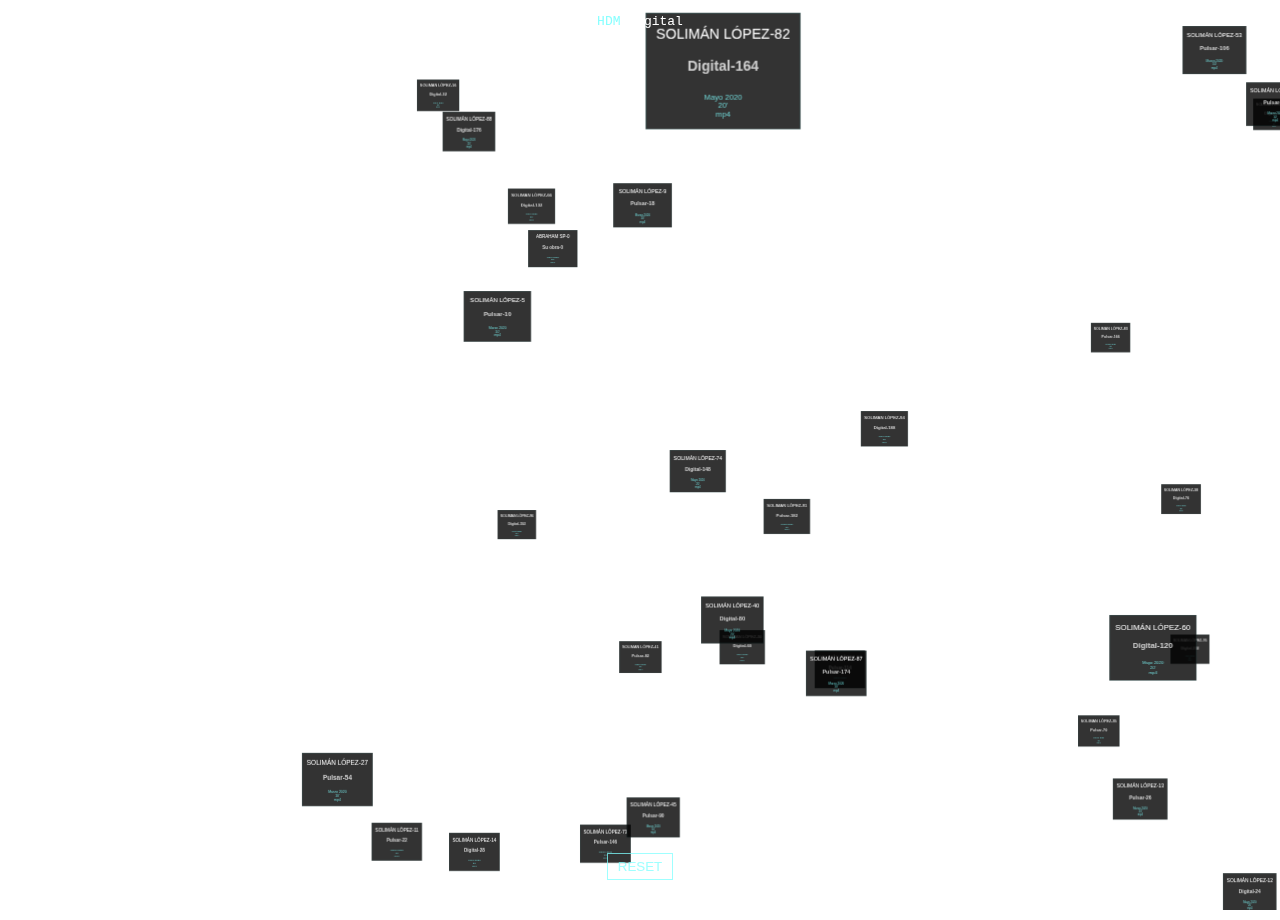
==== index.html @ 2d361e6a "Subí el proyecto" ====
<!DOCTYPE html>
<html>
  <head>
    <title>Digital</title>
    <meta charset="utf-8" />
    <meta
      name="viewport"
      content="width=device-width, user-scalable=no, minimum-scale=1.0, maximum-scale=1.0"
    />
    <link type="text/css" rel="stylesheet" href="./main.css" />
    <link type="text/css" rel="stylesheet" href="./custom.css" />
  </head>
  <body>
    <div id="info"
      ><a href="https://solimanlopez.com/" target="_blank" rel="noopener"
        >HDM</a
      >
      Digital</div
    >
    <div id="container"></div>
    <div id="menu">
      <button id="reset">RESET</button>
    </div>
    <script src="./artistas.js"></script>
    <script type="module" src="./index.js"></script>
  </body>
</html>
---- main.css ----
body {
  margin: 0;
  background-color: #fff;
  color: #fff;
  font-family: Monospace;
  font-size: 13px;
  line-height: 24px;
  overscroll-behavior: none;
  overflow: hidden;
  user-select: none;
}

a {
  color: #ff0;
  text-decoration: none;
}

a:hover {
  text-decoration: underline;
}

button {
  cursor: pointer;
  text-transform: uppercase;
}

canvas {
  display: block;
}

#info {
  position: absolute;
  top: 0px;
  width: 100%;
  padding: 10px;
  box-sizing: border-box;
  text-align: center;
  -moz-user-select: none;
  -webkit-user-select: none;
  -ms-user-select: none;
  user-select: none;
  pointer-events: none;
  z-index: 1; /* TODO Solve this in HTML */
}

a,
button,
input,
select {
  pointer-events: auto;
}

.dg.ac {
  -moz-user-select: none;
  -webkit-user-select: none;
  -ms-user-select: none;
  user-select: none;
  z-index: 2 !important; /* TODO Solve this in HTML */
}

#overlay {
  position: absolute;
  z-index: 2;
  top: 0;
  left: 0;
  width: 100%;
  height: 100%;
  display: flex;
  align-items: center;
  justify-content: center;
  opacity: 1;
  background-color: #000000;
  color: #ffffff;
}

#overlay > div {
  text-align: center;
}

#overlay > div > button {
  height: 20px;
  background: transparent;
  color: #ffffff;
  outline: 1px solid #ffffff;
  border: 0px;
  cursor: pointer;
}

#overlay > div > p {
  color: #777777;
  font-size: 12px;
}
---- custom.css ----
a {
  color: #8ff;
}

#menu {
  position: absolute;
  bottom: 20px;
  width: 100%;
  text-align: center;
}

.artista {
  width: 240px;
  height: 180px;
  /*box-shadow: 0px 0px 12px rgba(0, 255, 255, 0.5);*/
  border: 1px solid rgba(127, 255, 255, 0.25);
  font-family: Helvetica, sans-serif;
  text-align: center;
  line-height: normal;
  cursor: pointer;
}

.artista:hover {
  box-shadow: 0px 0px 12px rgba(0, 255, 255, 0.75);
  border: 1px solid rgba(127, 255, 255, 0.75);
}

.artista .nombre {
  position: absolute;
  text-transform: uppercase;
  top: 20px;
  left: 0px;
  right: 0px;
  font-size: 22px;
  /*text-shadow: 0 0 10px rgba(0, 255, 255, 0.95);*/
  color: #fff;
  pointer-events: none;
}

.artista .titulo {
  position: absolute;
  top: 70px;
  left: 0px;
  right: 0px;
  font-size: 22px;
  font-weight: bold;
  color: rgba(255, 255, 255, 0.75);
  pointer-events: none;
}

.artista .detalles {
  position: absolute;
  bottom: 15px;
  left: 0px;
  right: 0px;
  font-size: 12px;
  color: rgba(127, 255, 255, 0.75);
  pointer-events: none;
}

button {
  color: rgba(127, 255, 255, 0.75);
  background: transparent;
  outline: 1px solid rgba(127, 255, 255, 0.75);
  border: 0px;
  padding: 5px 10px;
  cursor: pointer;
}

button:hover {
  background-color: rgba(0, 255, 255, 0.5);
}

button:active {
  color: #000000;
  background-color: rgba(0, 255, 255, 0.75);
}

#sala3D {
  padding: 10px;
}

#container {
  padding: 10px;
}

/* body {
  background-color: #ffffff;
} */

#blocker {
  position: absolute;
  top: 0;
  left: 0;
  bottom: 0;
  right: 0;
}
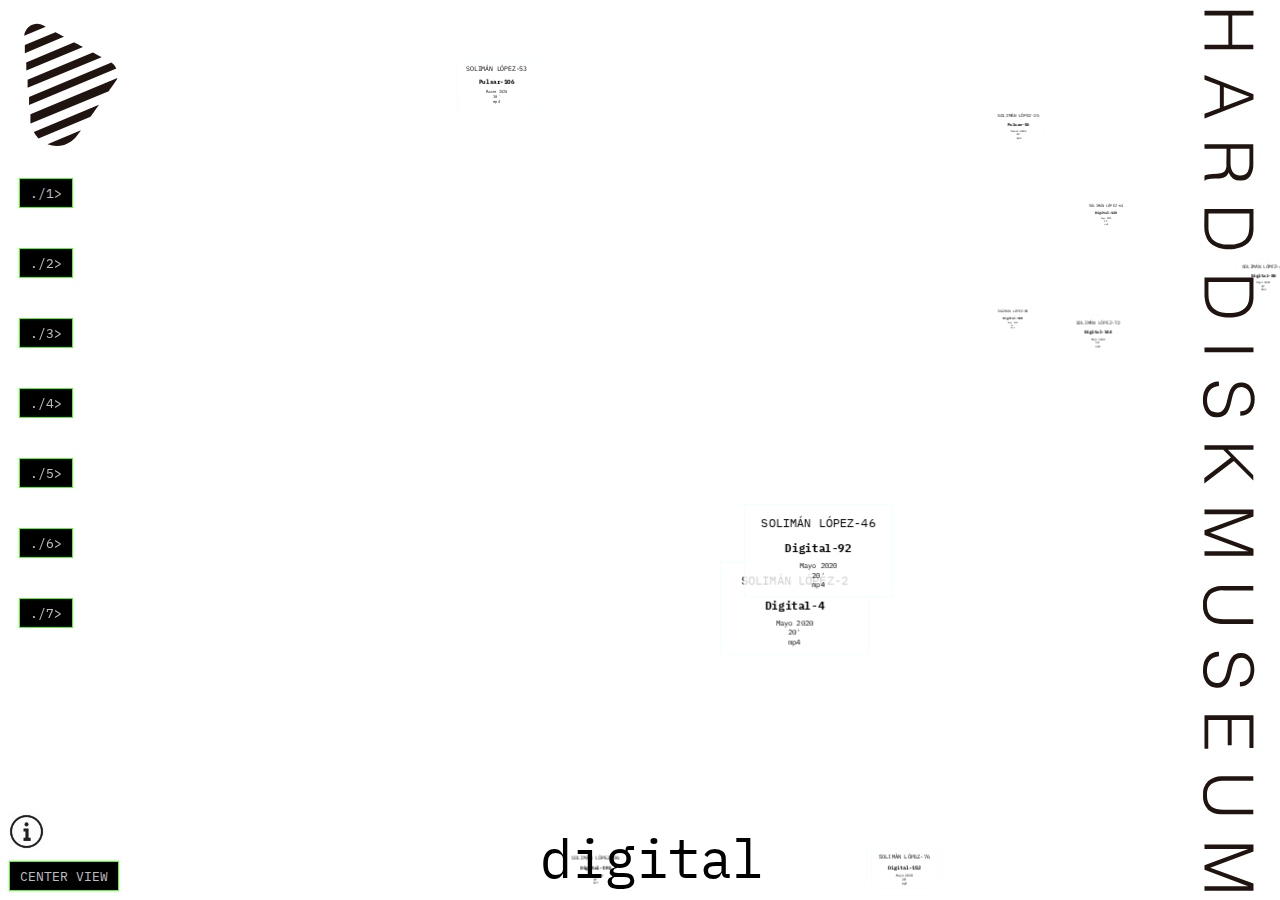
==== commit 3394ca15: "actualizacion interfaz" ====
--- a/index.html
+++ b/index.html
@@ -5,23 +5,56 @@
     <meta charset="utf-8" />
     <meta
       name="viewport"
-      content="width=device-width, user-scalable=no, minimum-scale=1.0, maximum-scale=1.0"
-    />
+      content="width=device-width, user-scalable=no, minimum-scale=1.0, maximum-scale=1.0"/>
     <link type="text/css" rel="stylesheet" href="./main.css" />
     <link type="text/css" rel="stylesheet" href="./custom.css" />
+    <link href="https://fonts.googleapis.com/css2?family=IBM+Plex+Mono:ital,wght@0,100;0,400;0,500;1,300&display=swap" rel="stylesheet">
+    
   </head>
   <body>
-    <div id="info"
-      ><a href="https://solimanlopez.com/" target="_blank" rel="noopener"
-        >HDM</a
-      >
-      Digital</div
-    >
+    <img src="assets/logo_HDM.svg" class="logoHDM">
+    <img src="assets/logo_HDM_Text.svg" class="logoHDMText">
+    <span class="logoDigital">digital</span>
+
+
     <div id="container"></div>
     <div id="menu">
-      <button id="reset">RESET</button>
+      <button id="reset">Center view</button>
     </div>
+
+
+
+  <!-- Modal content -->
+    <img id="infoExpo" src="./assets/info.png" class="infoExpo">
+    <div id="infoExposition" class="modal">
+      <div class="modal-content">
+        <span class="close">&times;</span>
+        <p>Exposición comisariada por Abraham San Pedro</p></br>
+        <p>La imagen digital es nuestro ecosistema. Ha pasado a ser parte natural de la vida cotidiana. tablets, publicidad, redes sociales, campañas políticas, smartphones, arte, prensa, fotografía, ciencia, moda… hoy cualquier superficie o dispositivo es alimentado por un flujo incesante de imágenes digitales. Esto supone una ruptura histórica radical. Una ruptura para con “la realidad”. Pues ahora ésta se desmaterializa y se traduce a datos encriptados y pasa, por tanto, a ser cuestionable como verdad. Al disolverse en código matemático queda oculta y transformable. Así, la percepción de “lo real” se vuelve líquida, fluida, débil. Al mismo tiempo, esta virtualización escópica se manifiesta en la creación de nuevos mundos: inmateriales, alternativos, fruto de la imaginación y basados en código y algoritmo. </br>
+
+Este proyecto nace con la vocación de servir como herramienta de distribución libre del conocimiento a través de la Red, construyendo una antología nunca antes realizada sobre la genealogía de la imagen sintética que pueda servir a muy diversos públicos (trabajando así con diferentes niveles de lectura) y que ofrecerá las más significativas obras e hitos del proceso (aún inconcluso) de la generación de la imagen digital como fenómeno tecnohistórico que ha influido a la humanidad de un modo radical. </br>
+
+
+Digital, genealogía de la imagen sintética 1921-2015, se fundamenta en una visión niveladora (novedosa para la museografía) y transdisciplinar de los fenómenos históricos que aquí se narrarán. De este modo, no se trabaja desde la separación de la esfera “arte” de las otras esferas de producción visual como lo son el documental, la publicidad, el videojuego, la ciencia y la tecnología, las revistas especializadas, las teorías sociales o los artefactos informáticos. Todos ellos son parte de una misma narración de los acontecimientos y como tales, están interconectados en un único devenir histórico cooperativo y multijugador.</br>
+
+
+Esta es una historia que comienza antes que la aparición misma de las primeras computadoras (enormes y lentas), pues las prácticas sinestésicas, la geometrización abstracta sintética o la matematización de la realidad, precedieron en el tiempo al desarrollo de aquellos artefactos informáticos fruto de la Guerra fría tras la Segunda Guerra Mundial. </p>
+      </div>
+    </div>
+      
+    <div id="periodos">
+      <button id="button1"></button></br>
+      <button id="button2"></button></br>
+      <button id="button3"></button></br>
+      <button id="button4"></button></br>
+      <button id="button5"></button></br>
+      <button id="button6"></button></br>
+      <button id="button7"></button></br>
+    </div>
+
+
     <script src="./artistas.js"></script>
     <script type="module" src="./index.js"></script>
+    <script type="text/javascript" src="https://ajax.googleapis.com/ajax/libs/jquery/1.8.2/jquery.min.js"></script>
   </body>
 </html>
--- a/main.css
+++ b/main.css
@@ -1,6 +1,6 @@
 body {
   margin: 0;
-  background-color: #fff;
+  /* background-color: #fff; */
   color: #fff;
   font-family: Monospace;
   font-size: 13px;
@@ -8,6 +8,11 @@
   overscroll-behavior: none;
   overflow: hidden;
   user-select: none;
+  font-family: 'IBM Plex Mono', monospace;
+/*  background: linear-gradient(9deg, #adadad, #353535, #a9a9a9, #effffb);
+  background-size: 400% 400%;
+  animation: gradient 25s ease infinite;*/
+  background: #fff;
 }
 
 a {
@@ -22,6 +27,7 @@
 button {
   cursor: pointer;
   text-transform: uppercase;
+
 }
 
 canvas {
@@ -90,3 +96,110 @@
   color: #777777;
   font-size: 12px;
 }
+
+.logoHDM {
+    position: absolute;
+    max-width: 100px;
+    padding: 20px;
+    z-index: 10;
+
+}
+
+.logoHDMText {
+    position: absolute;
+    max-width: 100px;
+    padding-right: 20px;
+    float: right;
+    right: 0px;
+    height: 100%;
+    z-index: 10;
+    /*padding-top: 10px;*/
+
+}
+
+.logoDigital {
+    bottom: 30px;
+    position: absolute;
+    font-size: 54px;
+    color: #000;
+    width: 300px;
+    left: 50%;
+    margin-left: -100px;
+    z-index: 10;
+}
+
+
+@keyframes gradient {
+  0% {
+    background-position: 0% 50%;
+  }
+  50% {
+    background-position: 100% 50%;
+  }
+  100% {
+    background-position: 0% 50%;
+  }
+}
+
+ /* The Modal (background) */
+.modal {
+  display: none; /* Hidden by default */
+  position: fixed; /* Stay in place */
+  z-index: 1; /* Sit on top */
+  left: 0;
+  top: 0;
+  width: 100%; /* Full width */
+  height: 100%; /* Full height */
+  overflow: auto; /* Enable scroll if needed */
+  background-color: rgb(0,0,0); /* Fallback color */
+  background-color: rgba(0,0,0,0.4); /* Black w/ opacity */
+  z-index: 1;
+}
+
+/* Modal Content/Box */
+.modal-content {
+  background-color: #000;
+  margin: 15% auto; /* 15% from the top and centered */
+  padding: 20px;
+  border: 1px solid #888;
+  width: 80%; /* Could be more or less, depending on screen size */
+}
+
+/* The Close Button */
+.close {
+  color: #aaa;
+  float: right;
+  font-size: 28px;
+  font-weight: bold;
+}
+
+.close:hover,
+.close:focus {
+  color: black;
+  text-decoration: none;
+  cursor: pointer;
+} 
+
+.infoExpo {
+position: absolute;
+z-index: 1;
+display: inline-block;
+cursor: pointer;
+color: #ffffff;
+font-family: Roboto;
+font-size: 13px;
+text-decoration: none;
+bottom: 50px;
+left: 8px;
+max-width: 37px;
+}
+
+.infoExpo:hover {
+    max-width: 44px;
+}
+.infoExpo:active {
+    position:absolute;
+    bottom: 50px;
+}
+
+
--- a/custom.css
+++ b/custom.css
@@ -7,22 +7,25 @@
   bottom: 20px;
   width: 100%;
   text-align: center;
+  z-index: 10;
 }
 
 .artista {
-  width: 240px;
+  width: 290px;
   height: 180px;
   /*box-shadow: 0px 0px 12px rgba(0, 255, 255, 0.5);*/
   border: 1px solid rgba(127, 255, 255, 0.25);
-  font-family: Helvetica, sans-serif;
+  font-family: 'IBM Plex Mono', monospace;
   text-align: center;
   line-height: normal;
   cursor: pointer;
+  background: rgba(255,255,255,0.8);
 }
 
 .artista:hover {
-  box-shadow: 0px 0px 12px rgba(0, 255, 255, 0.75);
-  border: 1px solid rgba(127, 255, 255, 0.75);
+  box-shadow: 0px 0px 12px rgba(51, 255, 0, 0.9);
+  border: 1px solid rgba(51, 255, 0, 0.9);
+  background: rgba(51, 255, 0, 0.9)
 }
 
 .artista .nombre {
@@ -31,10 +34,11 @@
   top: 20px;
   left: 0px;
   right: 0px;
-  font-size: 22px;
+  font-size: 24px;
   /*text-shadow: 0 0 10px rgba(0, 255, 255, 0.95);*/
-  color: #fff;
+  color: #000;
   pointer-events: none;
+  font-family: 'IBM Plex Mono', monospace;
 }
 
 .artista .titulo {
@@ -44,8 +48,9 @@
   right: 0px;
   font-size: 22px;
   font-weight: bold;
-  color: rgba(255, 255, 255, 0.75);
+  color: #000;
   pointer-events: none;
+  font-family: 'IBM Plex Mono', monospace;
 }
 
 .artista .detalles {
@@ -53,27 +58,40 @@
   bottom: 15px;
   left: 0px;
   right: 0px;
-  font-size: 12px;
-  color: rgba(127, 255, 255, 0.75);
+  font-size: 14px;
+  /*color: rgba(51, 255, 0, 0.9);*/
+  color:#000;
   pointer-events: none;
+  font-family: 'IBM Plex Mono', monospace;
+}
+
+.artista .detalles:hover {
+  color: #fff;
+
 }
 
 button {
-  color: rgba(127, 255, 255, 0.75);
-  background: transparent;
-  outline: 1px solid rgba(127, 255, 255, 0.75);
-  border: 0px;
-  padding: 5px 10px;
-  cursor: pointer;
+  color: rgba(255, 255, 255, 0.75);
+  background: black;
+  outline: 1px solid rgba(51, 255, 0, 0.9);
+  border: 0px;
+  padding: 5px 10px;
+  cursor: pointer;
+  left: 10px;
+  position: absolute;
+  bottom: -10px;
+  font-family: 'IBM Plex Mono', monospace;
+
 }
 
 button:hover {
-  background-color: rgba(0, 255, 255, 0.5);
+  background-color: rgba(51, 255, 0, 0.9);
+  color: #000;
 }
 
 button:active {
   color: #000000;
-  background-color: rgba(0, 255, 255, 0.75);
+  background-color: rgba(51, 255, 0, 0.9);
 }
 
 #sala3D {
@@ -81,7 +99,9 @@
 }
 
 #container {
-  padding: 10px;
+  /*padding: 10px;*/
+  position: absolute;
+  z-index: 1;
 }
 
 /* body {
@@ -95,3 +115,229 @@
   bottom: 0;
   right: 0;
 }
+
+#periodos {
+  position: absolute;
+  left: 10px;
+  top:150px;
+  font-size: 10px;
+  line-height: 70px;
+  
+  color:#000;
+
+}
+
+/* periodos
+} */
+
+#button1 {
+  color: rgba(255, 255, 255, 0.75);
+  background: black;
+  outline: 1px solid rgba(51, 255, 0, 0.9);
+  border: 0px;
+  padding: 5px 10px;
+  cursor: pointer;
+  left: 10px;
+  position: relative;
+  top: 10px;
+  font-family: 'IBM Plex Mono', monospace;
+  z-index: 1;
+}
+
+#button1::after {
+  content:"./1>";
+}
+
+#button1:hover::after {
+   content:"./1>Predecesores [1921-1940].";
+}
+#button1:hover {
+   color:#fff;
+}
+
+#button1:active {
+  color: #000000;
+  background-color: rgba(51, 255, 0, 0.9);
+}
+
+#button2 {
+  color: rgba(255, 255, 255, 0.75);
+  background: black;
+  outline: 1px solid rgba(51, 255, 0, 0.9);
+  border: 0px;
+  padding: 5px 10px;
+  cursor: pointer;
+  left: 10px;
+  position: relative;
+  top: 10px;
+  font-family: 'IBM Plex Mono', monospace;
+  z-index: 1;
+}
+
+#button2::after {
+  content:"./2>";
+}
+
+#button2:hover::after {
+   content:"./2>La Guerra fría y lo electrónico [1945-1959].";
+}
+#button2:hover {
+   color:#fff;
+}
+
+#button2:active {
+  color: #000000;
+  background-color: rgba(51, 255, 0, 0.9);
+}
+
+#button3 {
+  color: rgba(255, 255, 255, 0.75);
+  background: black;
+  outline: 1px solid rgba(51, 255, 0, 0.9);
+  border: 0px;
+  padding: 5px 10px;
+  cursor: pointer;
+  left: 10px;
+  position: relative;
+  top: 10px;
+  font-family: 'IBM Plex Mono', monospace;
+  z-index: 1;
+}
+
+#button3::after {
+  content:"./3>";
+}
+
+#button3:hover::after {
+   content:"./3>Los pioneros: la revolución tecnológica [1960-1970].";
+}
+#button3:hover {
+   color:#fff;
+}
+
+#button3:active {
+  color: #000000;
+  background-color: rgba(51, 255, 0, 0.9);
+}
+
+#button4 {
+  color: rgba(255, 255, 255, 0.75);
+  background: black;
+  outline: 1px solid rgba(51, 255, 0, 0.9);
+  border: 0px;
+  padding: 5px 10px;
+  cursor: pointer;
+  left: 10px;
+  position: relative;
+  top: 10px;
+  font-family: 'IBM Plex Mono', monospace;
+  z-index: 1;
+}
+
+#button4::after {
+  content:"./4>";
+}
+
+#button4:hover::after {
+   content:"./4>Seminario de generación automática de formas plásticas del Centro de cálculo de la Universidad de Madrid [1968-1971].";
+}
+#button4:hover {
+   color:#fff;
+}
+
+#button4:active {
+  color: #000000;
+  background-color: rgba(51, 255, 0, 0.9);
+}
+
+#button5 {
+  color: rgba(255, 255, 255, 0.75);
+  background: black;
+  outline: 1px solid rgba(51, 255, 0, 0.9);
+  border: 0px;
+  padding: 5px 10px;
+  cursor: pointer;
+  left: 10px;
+  position: relative;
+  top: 10px;
+  font-family: 'IBM Plex Mono', monospace;
+  z-index: 1;
+}
+
+#button5::after {
+  content:"./5>";
+}
+
+#button5:hover::after {
+   content:"./5>Los avanzados [1970-1981].";
+}
+#button5:hover {
+   color:#fff;
+}
+
+#button5:active {
+  color: #000000;
+  background-color: rgba(51, 255, 0, 0.9);
+}
+
+#button6 {
+  color: rgba(255, 255, 255, 0.75);
+  background: black;
+  outline: 1px solid rgba(51, 255, 0, 0.9);
+  border: 0px;
+  padding: 5px 10px;
+  cursor: pointer;
+  left: 10px;
+  position: relative;
+  top: 10px;
+  font-family: 'IBM Plex Mono', monospace;
+  z-index: 1;
+}
+
+#button6::after {
+  content:"./6>";
+}
+
+#button6:hover::after {
+   content:"./6>La era de los ordenadores personales [1981-1995].";
+}
+#button6:hover {
+   color:#fff;
+}
+
+#button6:active {
+  color: #000000;
+  background-color: rgba(51, 255, 0, 0.9);
+}
+
+#button7 {
+  color: rgba(255, 255, 255, 0.75);
+  background: black;
+  outline: 1px solid rgba(51, 255, 0, 0.9);
+  border: 0px;
+  padding: 5px 10px;
+  cursor: pointer;
+  left: 10px;
+  position: relative;
+  top: 10px;
+  font-family: 'IBM Plex Mono', monospace;
+  z-index: 1;
+}
+
+#button7::after {
+  content:"./7>";
+}
+
+#button7:hover::after {
+   content:"./7>Los tiempos del juego [1996-2005].";
+}
+#button7:hover {
+   color:#fff;
+}
+
+#button7:active {
+  color: #000000;
+  background-color: rgba(51, 255, 0, 0.9);
+}
+
+
